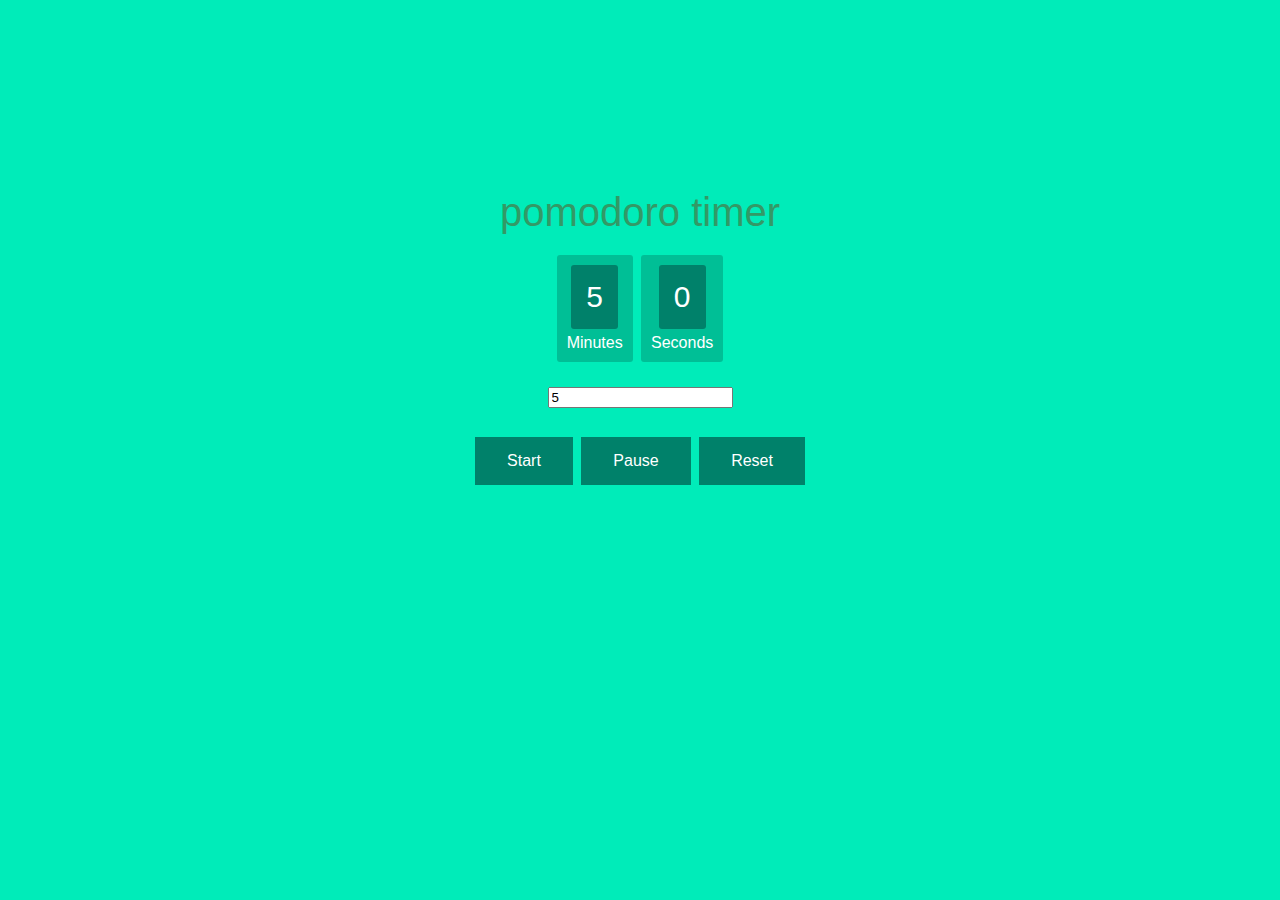
==== index.html @ 727ea9d1 "mlaksmdl" ====
<!DOCTYPE html>
<html>

<head>
    <meta charset="utf-8">
    <link rel="stylesheet" type="text/css" href="style.css"> </head>

<body onload="cdreset()">
    <div id=all>
        <h1>pomodoro timer</h1>
        <div id="clockdiv">
            <div>
                <span class="minutes" id="mints"></span>
                <div class="smalltext"> Minutes</div>
            </div>
            <div>
                <span class="seconds" id="scnd"></span>
                <div class="smalltext">Seconds</div>
            </div>
        </div>
    </div>
    <input type="number" id="myNumber" value="5">
    <div id=button>
        <button onclick="countdown()" class="button" id="start">Start</button>
        <button onclick="cdpause()" class="button">Pause</button>
        <button onclick="cdreset()" class="button">Reset</button>
    </div>
    <script type="text/javascript" src="js.js"></script>
    <!-- <script type="text/javascript" src="test.js"></script> -->
</body>

</html>
---- style.css ----
body{
    text-align: center;
    background: #00ECB9;
  font-family: sans-serif;
  font-weight: 100;
}

#all{
margin-top: 15%;
}

h1{
  color: #396;
  font-weight: 100;
  font-size: 40px;
  margin: 40px 0px 20px;
}

#clockdiv{
    font-family: sans-serif;
    color: #fff;
    display: inline-block;
    font-weight: 100;
    text-align: center;
    font-size: 30px;
}

#clockdiv > div{
    padding: 10px;
    border-radius: 3px;
    background: #00BF96;
    display: inline-block;
}

#clockdiv div > span{
    padding: 15px;
    border-radius: 3px;
    background: #00816A;
    display: inline-block;
}

.smalltext{
    padding-top: 5px;
    font-size: 16px;
}
#myNumber{
  margin-top: 2%;
}
.button {
    background-color: #00816A;
    border: none;
    color: white;
    padding: 15px 32px;
    text-align: center;
    text-decoration: none;
    display: inline-block;
    font-size: 16px;
    margin: 4px 2px;
    cursor: pointer;
}
#button{
  margin-top: 2%
}
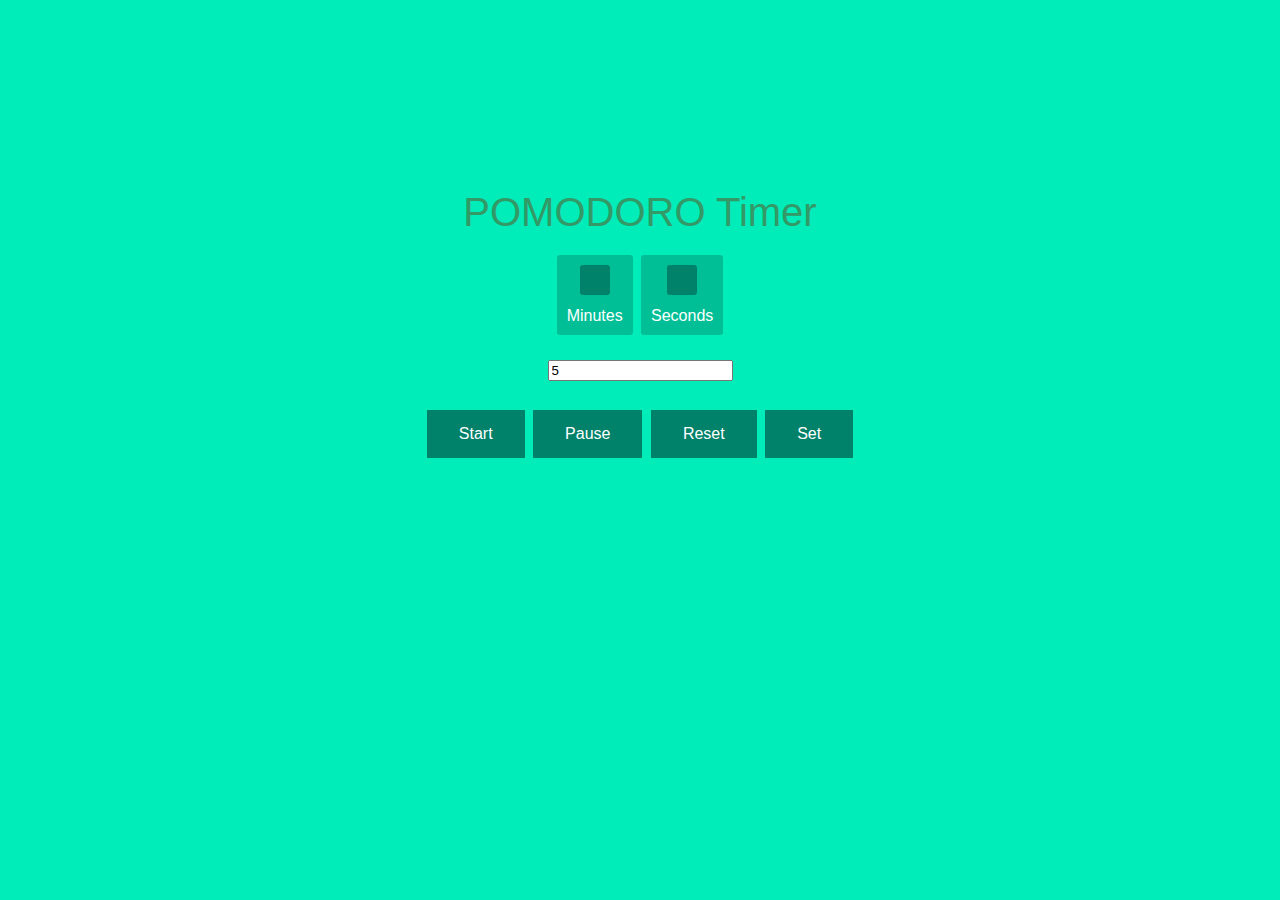
==== commit 6cd822cb: ":)" ====
--- a/index.html
+++ b/index.html
@@ -7,13 +7,13 @@
 
 <body onload="cdreset()">
     <div id=all>
-        <h1>pomodoro timer</h1>
+        <h1>POMODORO Timer</h1>
         <div id="clockdiv">
-            <div>
+            <div class="sq">
                 <span class="minutes" id="mints"></span>
                 <div class="smalltext"> Minutes</div>
             </div>
-            <div>
+            <div class="sq">
                 <span class="seconds" id="scnd"></span>
                 <div class="smalltext">Seconds</div>
             </div>
@@ -22,8 +22,10 @@
     <input type="number" id="myNumber" value="5">
     <div id=button>
         <button onclick="countdown()" class="button" id="start">Start</button>
-        <button onclick="cdpause()" class="button">Pause</button>
-        <button onclick="cdreset()" class="button">Reset</button>
+        <button onclick="cdpause()" class="button"id="Pause">Pause</button>
+        <button onclick="cdreset()" class="button"id="Reset">Reset</button>
+        <button onclick="cdreset()" class="button"id="Reset">Set</button>
+
     </div>
     <script type="text/javascript" src="js.js"></script>
     <!-- <script type="text/javascript" src="test.js"></script> -->
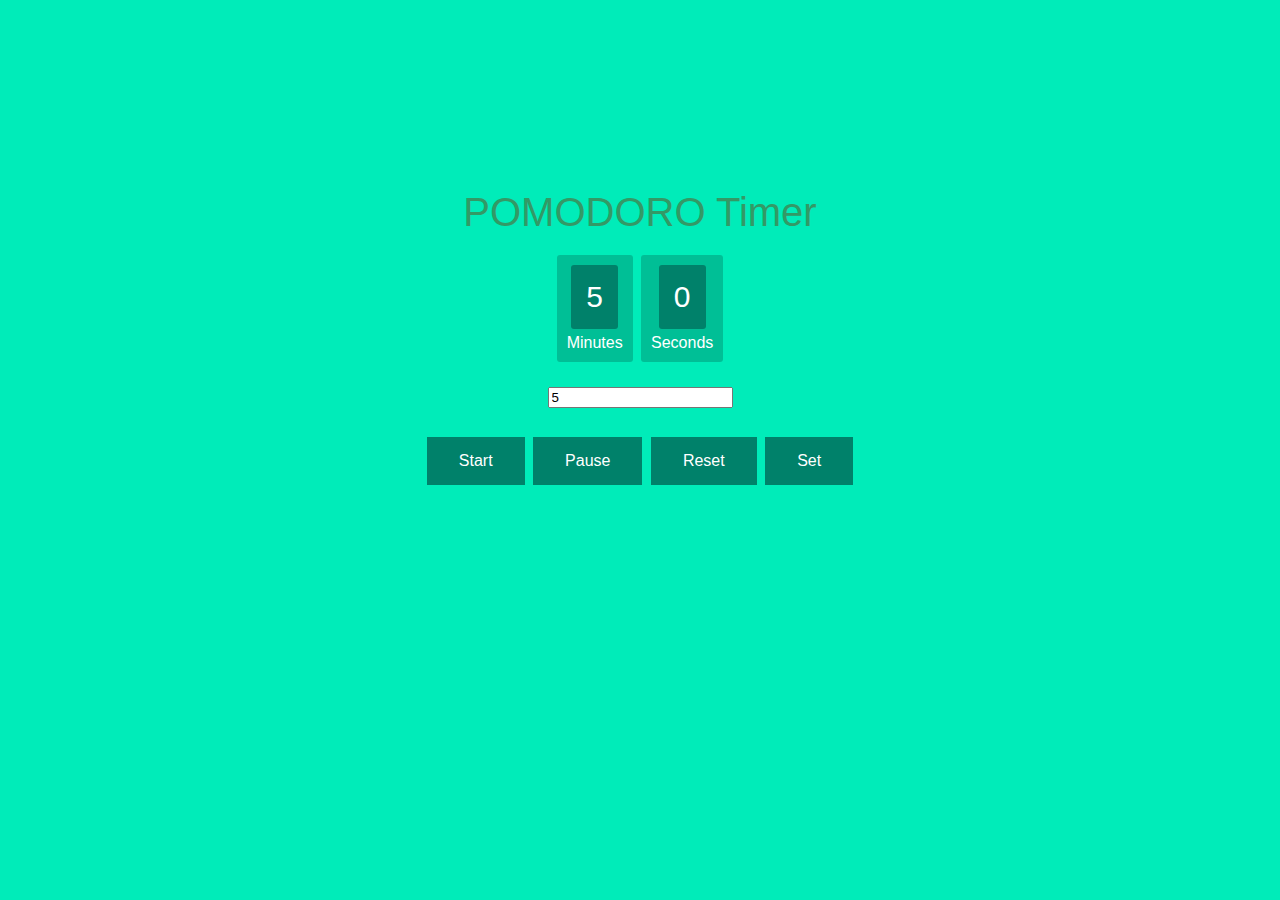
==== commit 6fa1f875: "Update index.html" ====
--- a/index.html
+++ b/index.html
@@ -19,7 +19,7 @@
             </div>
         </div>
     </div>
-    <input type="number" id="myNumber" value="5">
+    <input type="number" id="myNumber" min="0" value="5">
     <div id=button>
         <button onclick="countdown()" class="button" id="start">Start</button>
         <button onclick="cdpause()" class="button"id="Pause">Pause</button>
